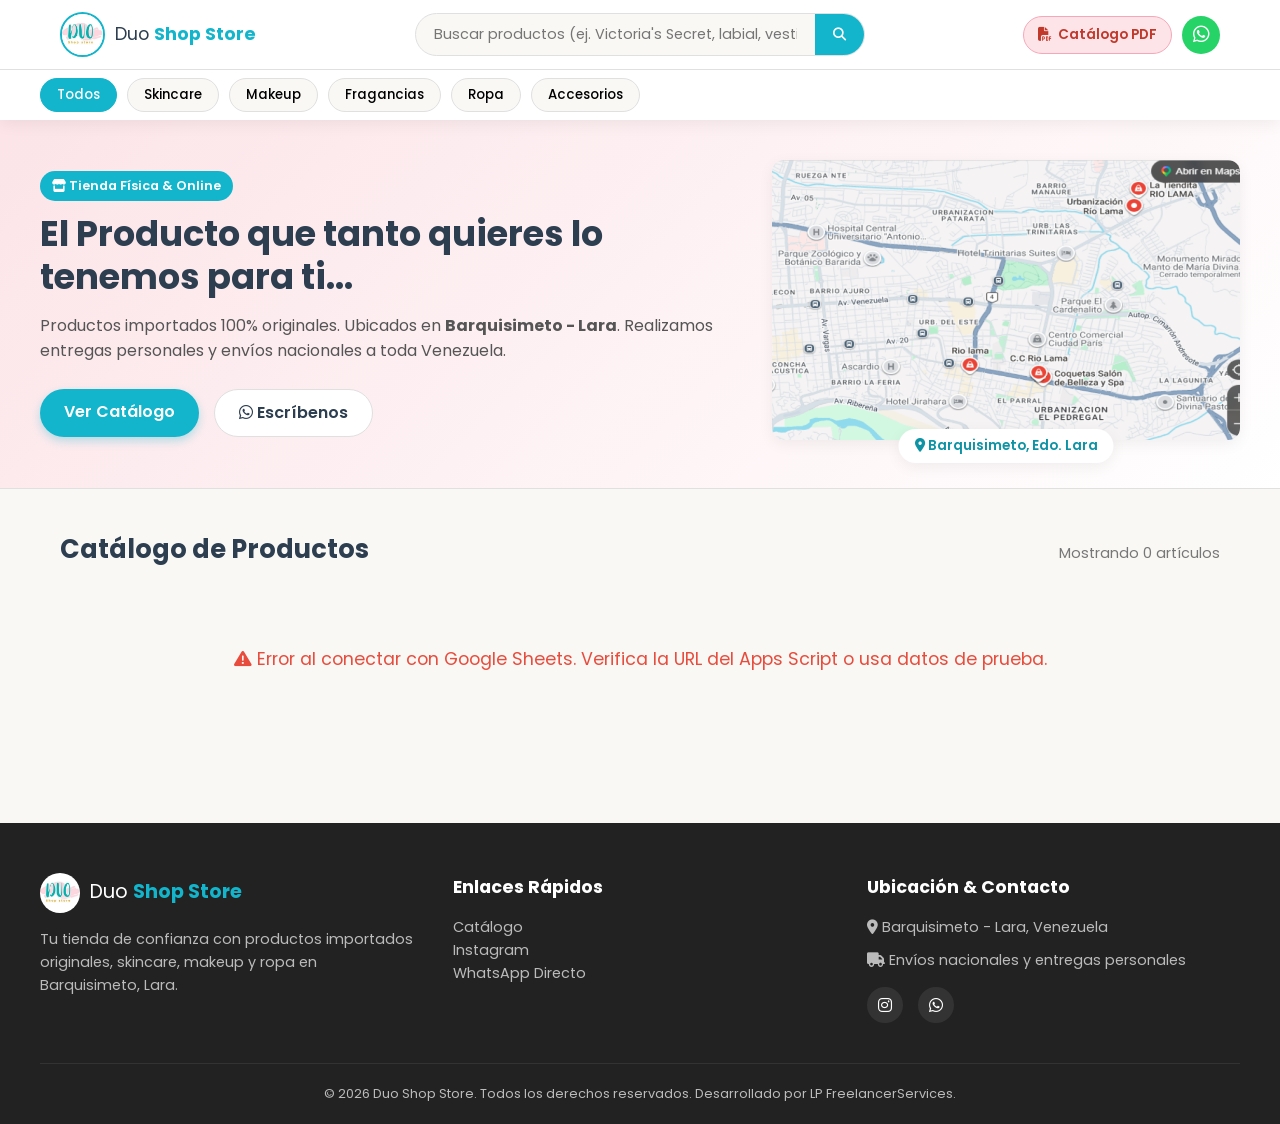
==== index.html @ 79a0f300 "Update index.html" ====
<!DOCTYPE html>
<html lang="es">
<head>
    <meta charset="UTF-8">
    <meta name="viewport" content="width=device-width, initial-scale=1.0">
    <title>Duo Shop Store | Productos Importados, Skincare, Makeup & Ropa</title>
    <meta name="description" content="Tienda física en Barquisimeto, Lara. Productos importados originales, skincare, makeup y ropa. Compra online con catálogo interactivo y atención por WhatsApp.">
    <meta name="keywords" content="Duo Shop Store, Barquisimeto, maquillaje, skincare, ropa importada, Victoria Secret, tienda online Venezuela">
    
    <!-- Open Graph / SEO -->
    <meta property="og:title" content="Duo Shop Store">
    <meta property="og:description" content="Productos importados originales, skincare, makeup y ropa en Barquisimeto.">
    <meta property="og:type" content="website">
    <meta property="og:url" content="https://ivanguillermo.github.io/duoshop">
    
    <!-- PWA Manifest & Theme -->
    <link rel="manifest" href="manifest.json">
    <meta name="theme-color" content="#12b5cb">
    <link rel="apple-touch-icon" href="icons/icon-192.png">

    <!-- Google Fonts & Icons -->
    <link href="https://fonts.googleapis.com/css2?family=Poppins:wght@300;400;500;600;700&display=swap" rel="stylesheet">
    <link rel="stylesheet" href="https://cdnjs.cloudflare.com/ajax/libs/font-awesome/6.4.0/css/all.min.css">
    
    <link rel="stylesheet" href="duoshop.css">
</head>
<body>

    <!-- HEADER -->
    <header class="site-header">
        <div class="header-container">
            <div class="logo-area">
                <a href="#">
                    <img src="./assets/duo_logo.jpg" alt="Duo Shop Store Logo" class="brand-logo">
                    <span class="brand-name">Duo <strong>Shop Store</strong></span>
                </a>
            </div>
            
            <div class="search-bar-container">
                <input type="text" id="searchInput" placeholder="Buscar productos (ej. Victoria's Secret, labial, vestido)...">
                <button id="searchBtn"><i class="fa-solid fa-magnifying-glass"></i></button>
            </div>

            <div class="header-actions">
                <button id="downloadPdfBtn" class="btn-pdf" title="Descargar Catálogo PDF">
                    <i class="fa-solid fa-file-pdf"></i> <span>Catálogo PDF</span>
                </button>
                <a href="https://wa.me/message/UOXSVOEIG73ME1" target="_blank" class="btn-whatsapp-header" title="Contacto WhatsApp">
                    <i class="fa-brands fa-whatsapp"></i>
                </a>
            </div>
        </div>

        <!-- Category Bar -->
        <nav class="category-nav">
            <div class="categories-container" id="categoryContainer">
                <button class="cat-btn active" data-category="todos">Todos</button>
                <button class="cat-btn" data-category="Skincare">Skincare</button>
                <button class="cat-btn" data-category="Makeup">Makeup</button>
                <button class="cat-btn" data-category="Fragancias">Fragancias</button>
                <button class="cat-btn" data-category="Ropa">Ropa</button>
                <button class="cat-btn" data-category="Accesorios">Accesorios</button>
            </div>
        </nav>
    </header>

    <!-- BANNER -->
    <section class="hero-banner">
        <div class="banner-content">
            <div class="banner-text">
                <span class="badge-tienda"><i class="fa-solid fa-store"></i> Tienda Física & Online</span>
                <h1>El Producto que tanto quieres lo tenemos para ti...</h1>
                <p>Productos importados 100% originales. Ubicados en <strong>Barquisimeto - Lara</strong>. Realizamos entregas personales y envíos nacionales a toda Venezuela.</p>
                <div class="banner-btns">
                    <a href="#catalogo" class="btn-primary">Ver Catálogo</a>
                    <a href="https://wa.me/message/UOXSVOEIG73ME1" target="_blank" class="btn-secondary"><i class="fa-brands fa-whatsapp"></i> Escríbenos</a>
                </div>
            </div>
            <div class="banner-image">
                <img src="./assets/ubicacion.png" alt="Productos Duo Shop">
                <div class="location-box">
                    <i class="fa-solid fa-location-dot"></i> Barquisimeto, Edo. Lara
                </div>
            </div>
        </div>
    </section>

    <!-- CATALOGO -->
    <main class="main-catalog" id="catalogo">
        <div class="catalog-header">
            <h2>Catálogo de Productos</h2>
            <p id="productCountInfo">Mostrando 0 artículos</p>
        </div>

        <!-- Grid de productos -->
        <div class="products-grid" id="productsGrid">
            <!-- Cards generadas dinámicamente -->
            <div class="loading-state">
                <i class="fa-solid fa-spinner fa-spin"></i> Cargando inventario desde Google Sheets...
            </div>
        </div>

        <!-- Paginación -->
        <div class="pagination-container" id="paginationContainer">
            <!-- Botones de paginación dinámicos -->
        </div>
    </main>

    <!-- MODAL DETALLE DE PRODUCTO -->
    <div class="product-modal" id="productModal">
        <div class="modal-overlay" id="modalOverlay"></div>
        <div class="modal-content">
            <button class="close-modal" id="closeModal">&times;</button>
            <div class="modal-grid">
                <div class="modal-img-container">
                    <img id="modalImg" src="" alt="Producto">
                </div>
                <div class="modal-details">
                    <span id="modalCategory" class="modal-cat">Categoría</span>
                    <h2 id="modalTitle">Título del Producto</h2>
                    <div class="modal-price" id="modalPrice">$0.00</div>
                    <p id="modalDesc" class="modal-desc">Descripción detallada del artículo.</p>
                    
                    <div class="modal-actions">
                        <a href="#" id="modalWaBtn" target="_blank" class="btn-wa-order">
                            <i class="fa-brands fa-whatsapp"></i> Pedir por WhatsApp
                        </a>
                    </div>
                </div>
            </div>
        </div>
    </div>

    <!-- FOOTER -->
    <footer class="site-footer">
        <div class="footer-container">
            <div class="footer-col">
                <div class="footer-brand">
                    <img src="./assets/duo_logo.jpg" alt="Logo">
                    <span>Duo <strong>Shop Store</strong></span>
                </div>
                <p>Tu tienda de confianza con productos importados originales, skincare, makeup y ropa en Barquisimeto, Lara.</p>
            </div>
            <div class="footer-col">
                <h3>Enlaces Rápidos</h3>
                <ul>
                    <li><a href="#catalogo">Catálogo</a></li>
                    <li><a href="https://www.instagram.com/duoshopstore/" target="_blank">Instagram</a></li>
                    <li><a href="https://wa.me/message/UOXSVOEIG73ME1" target="_blank">WhatsApp Directo</a></li>
                </ul>
            </div>
            <div class="footer-col">
                <h3>Ubicación & Contacto</h3>
                <p><i class="fa-solid fa-location-dot"></i> Barquisimeto - Lara, Venezuela</p>
                <p><i class="fa-solid fa-truck"></i> Envíos nacionales y entregas personales</p>
                <div class="social-links">
                    <a href="https://www.instagram.com/duoshopstore/" target="_blank"><i class="fa-brands fa-instagram"></i></a>
                    <a href="https://wa.me/message/UOXSVOEIG73ME1" target="_blank"><i class="fa-brands fa-whatsapp"></i></a>
                </div>
            </div>
        </div>
        <div class="footer-bottom">
            <p>&copy; 2026 Duo Shop Store. Todos los derechos reservados. Desarrollado por LP FreelancerServices.</p>
        </div>
    </footer>

    <script src="duoshop.js"></script>
    <script>
        if ('serviceWorker' in navigator) {
            window.addEventListener('load', () => {
                navigator.serviceWorker.register('sw.js')
                    .then(reg => console.log('ServiceWorker registrado con éxito:', reg.scope))
                    .catch(err => console.log('Error al registrar ServiceWorker:', err));
            });
        }
    </script>
</body>
</html>
---- duoshop.css ----
/* ESTILOS DUO SHOP STORE - IDENTIDAD VISUAL */
:root {
    --primary-turquoise: #12b5cb;
    --primary-turquoise-dark: #0e93a5;
    --accent-pink: #f7a8b8;
    --accent-pink-light: #fce4e8;
    --accent-gold: #f39c12;
    --dark-text: #2c3e50;
    --light-bg: #faf8f5;
    --white: #ffffff;
    --gray-border: #e0e0e0;
    --shadow: 0 4px 15px rgba(0,0,0,0.06);
    --radius: 12px;
}

* {
    box-sizing: border-box;
    margin: 0;
    padding: 0;
    font-family: 'Poppins', sans-serif;
}

body {
    background-color: var(--light-bg);
    color: var(--dark-text);
    line-height: 1.6;
}

/* HEADER */
.site-header {
    background: var(--white);
    box-shadow: var(--shadow);
    position: sticky;
    top: 0;
    z-index: 1000;
}

.header-container {
    max-width: 1200px;
    margin: 0 auto;
    padding: 12px 20px;
    display: flex;
    align-items: center;
    justify-content: space-between;
    gap: 15px;
}

.logo-area a {
    display: flex;
    align-items: center;
    gap: 10px;
    text-decoration: none;
    color: var(--dark-text);
}

.brand-logo {
    width: 45px;
    height: 45px;
    border-radius: 50%;
    object-fit: cover;
    border: 2px solid var(--primary-turquoise);
}

.brand-name {
    font-size: 1.1rem;
    font-weight: 400;
}
.brand-name strong {
    color: var(--primary-turquoise);
    font-weight: 700;
}

.search-bar-container {
    flex: 1;
    max-width: 450px;
    display: flex;
    background: var(--light-bg);
    border: 1px solid var(--gray-border);
    border-radius: 30px;
    overflow: hidden;
}

.search-bar-container input {
    flex: 1;
    border: none;
    background: transparent;
    padding: 10px 18px;
    font-size: 0.9rem;
    outline: none;
}

.search-bar-container button {
    background: var(--primary-turquoise);
    border: none;
    color: var(--white);
    padding: 0 18px;
    cursor: pointer;
    transition: background 0.2s;
}

.search-bar-container button:hover {
    background: var(--primary-turquoise-dark);
}

.header-actions {
    display: flex;
    gap: 10px;
    align-items: center;
}

.btn-pdf {
    background: var(--accent-pink-light);
    color: #c0392b;
    border: 1px solid var(--accent-pink);
    padding: 8px 14px;
    border-radius: 20px;
    font-size: 0.85rem;
    font-weight: 600;
    cursor: pointer;
    display: flex;
    align-items: center;
    gap: 6px;
    transition: all 0.2s;
}

.btn-pdf:hover {
    background: var(--accent-pink);
    color: #fff;
}

.btn-whatsapp-header {
    background: #25d366;
    color: white;
    width: 38px;
    height: 38px;
    border-radius: 50%;
    display: flex;
    align-items: center;
    justify-content: center;
    font-size: 1.2rem;
    text-decoration: none;
    transition: transform 0.2s;
}

.btn-whatsapp-header:hover {
    transform: scale(1.08);
}

/* CATEGORY NAV */
.category-nav {
    background: var(--white);
    border-top: 1px solid var(--gray-border);
    padding: 8px 20px;
    overflow-x: auto;
}

.categories-container {
    max-width: 1200px;
    margin: 0 auto;
    display: flex;
    gap: 10px;
}

.cat-btn {
    background: var(--light-bg);
    border: 1px solid var(--gray-border);
    padding: 6px 16px;
    border-radius: 20px;
    font-size: 0.85srem;
    font-weight: 500;
    cursor: pointer;
    white-space: nowrap;
    transition: all 0.2s;
}

.cat-btn.active, .cat-btn:hover {
    background: var(--primary-turquoise);
    color: var(--white);
    border-color: var(--primary-turquoise);
}

/* HERO BANNER */
.hero-banner {
    background: linear-gradient(135deg, var(--accent-pink-light) 0%, #ffffff 100%);
    padding: 40px 20px;
    border-bottom: 1px solid var(--gray-border);
}

.banner-content {
    max-width: 1200px;
    margin: 0 auto;
    display: grid;
    grid-template-columns: 1.2fr 0.8fr;
    gap: 30px;
    align-items: center;
}

.badge-tienda {
    background: var(--primary-turquoise);
    color: white;
    padding: 5px 12px;
    border-radius: 15px;
    font-size: 0.8rem;
    font-weight: 600;
    display: inline-block;
    margin-bottom: 12px;
}

.hero-banner h1 {
    font-size: 2.2rem;
    color: var(--dark-text);
    margin-bottom: 15px;
    line-height: 1.2;
}

.hero-banner p {
    font-size: 1rem;
    color: #555;
    margin-bottom: 25px;
}

.banner-btns {
    display: flex;
    gap: 15px;
}

.btn-primary {
    background: var(--primary-turquoise);
    color: white;
    padding: 10px 24px;
    border-radius: 25px;
    text-decoration: none;
    font-weight: 600;
    box-shadow: 0 4px 10px rgba(18, 181, 203, 0.3);
    transition: background 0.2s;
}

.btn-primary:hover {
    background: var(--primary-turquoise-dark);
}

.btn-secondary {
    background: white;
    color: var(--dark-text);
    border: 1px solid var(--gray-border);
    padding: 10px 24px;
    border-radius: 25px;
    text-decoration: none;
    font-weight: 600;
    transition: background 0.2s;
}

.btn-secondary:hover {
    background: #f1f1f1;
}

.banner-image {
    position: relative;
    text-align: center;
}

.banner-image img {
    max-width: 100%;
    height: 280px;
    object-fit: cover;
    border-radius: var(--radius);
    box-shadow: var(--shadow);
}

.location-box {
    position: absolute;
    bottom: -15px;
    left: 50%;
    transform: translateX(-50%);
    background: white;
    padding: 6px 16px;
    border-radius: 20px;
    font-size: 0.85rem;
    font-weight: 600;
    box-shadow: var(--shadow);
    color: var(--primary-turquoise-dark);
    white-space: nowrap;
}

/* MAIN CATALOG */
.main-catalog {
    max-width: 1200px;
    margin: 40px auto;
    padding: 0 20px;
}

.catalog-header {
    display: flex;
    justify-content: space-between;
    align-items: baseline;
    margin-bottom: 25px;
}

.catalog-header h2 {
    font-size: 1.6rem;
    color: var(--dark-text);
}

#productCountInfo {
    font-size: 0.9rem;
    color: #777;
}

/* PRODUCTS GRID */
.products-grid {
    display: grid;
    grid-template-columns: repeat(4, 1fr);
    gap: 20px;
}

@media (max-width: 900px) {
    .products-grid {
        grid-template-columns: repeat(2, 1fr);
    }
    .banner-content {
        grid-template-columns: 1fr;
    }
    .hero-banner h1 {
        font-size: 1.8rem;
    }
}

.product-card {
    background: var(--white);
    border-radius: var(--radius);
    overflow: hidden;
    box-shadow: var(--shadow);
    transition: transform 0.2s, box-shadow 0.2s;
    display: flex;
    flex-direction: column;
    cursor: pointer;
    border: 1px solid var(--gray-border);
}

.product-card:hover {
    transform: translateY(-5px);
    box-shadow: 0 8px 25px rgba(0,0,0,0.1);
}

.product-img-wrap {
    width: 100%;
    height: 200px;
    background: #f9f9f9;
    position: relative;
    overflow: hidden;
}

.product-img-wrap img {
    width: 100%;
    height: 100%;
    object-fit: cover;
    transition: transform 0.3s;
}

.product-card:hover .product-img-wrap img {
    transform: scale(1.05);
}

.product-cat-tag {
    position: absolute;
    top: 10px;
    left: 10px;
    background: rgba(18, 181, 203, 0.9);
    color: white;
    font-size: 0.7rem;
    padding: 3px 8px;
    border-radius: 10px;
    font-weight: 600;
}

.product-info {
    padding: 15px;
    display: flex;
    flex-direction: column;
    flex: 1;
}

.product-title {
    font-size: 1rem;
    font-weight: 600;
    color: var(--dark-text);
    margin-bottom: 6px;
    display: -webkit-box;
    -webkit-line-clamp: 2;
    -webkit-box-orient: vertical;
    overflow: hidden;
}

.product-desc {
    font-size: 0.82rem;
    color: #666;
    margin-bottom: 12px;
    display: -webkit-box;
    -webkit-line-clamp: 2;
    -webkit-box-orient: vertical;
    overflow: hidden;
    flex: 1;
}

.product-footer {
    display: flex;
    justify-content: space-between;
    align-items: center;
    margin-top: auto;
}

.product-price {
    font-size: 1.1rem;
    font-weight: 700;
    color: var(--primary-turquoise-dark);
}

.btn-card-detail {
    background: var(--accent-pink-light);
    color: var(--dark-text);
    border: none;
    padding: 6px 12px;
    border-radius: 15px;
    font-size: 0.75rem;
    font-weight: 600;
}

/* PAGINATION */
.pagination-container {
    display: flex;
    justify-content: center;
    gap: 8px;
    margin-top: 40px;
}

.page-btn {
    background: white;
    border: 1px solid var(--gray-border);
    padding: 8px 14px;
    border-radius: 8px;
    cursor: pointer;
    font-weight: 600;
    transition: all 0.2s;
}

.page-btn.active, .page-btn:hover {
    background: var(--primary-turquoise);
    color: white;
    border-color: var(--primary-turquoise);
}

/* MODAL */
.product-modal {
    position: fixed;
    top: 0;
    left: 0;
    width: 100%;
    height: 100%;
    display: flex;
    align-items: center;
    justify-content: center;
    z-index: 2000;
    opacity: 0;
    pointer-events: none;
    transition: opacity 0.3s;
}

.product-modal.active {
    opacity: 1;
    pointer-events: auto;
}

.modal-overlay {
    position: absolute;
    top: 0;
    left: 0;
    width: 100%;
    height: 100%;
    background: rgba(0,0,0,0.5);
}

.modal-content {
    background: white;
    width: 90%;
    max-width: 800px;
    border-radius: var(--radius);
    padding: 30px;
    position: relative;
    z-index: 2010;
    box-shadow: 0 10px 30px rgba(0,0,0,0.2);
    transform: scale(0.95);
    transition: transform 0.3s;
}

.product-modal.active .modal-content {
    transform: scale(1);
}

.close-modal {
    position: absolute;
    top: 15px;
    right: 20px;
    background: none;
    border: none;
    font-size: 1.8rem;
    cursor: pointer;
    color: #888;
}

.modal-grid {
    display: grid;
    grid-template-columns: 1fr 1fr;
    gap: 30px;
    align-items: center;
}

@media(max-width: 768px) {
    .modal-grid {
        grid-template-columns: 1fr;
    }
}

.modal-img-container img {
    width: 100%;
    height: 320px;
    object-fit: cover;
    border-radius: var(--radius);
}

.modal-cat {
    background: var(--accent-pink-light);
    color: var(--dark-text);
    padding: 4px 10px;
    border-radius: 10px;
    font-size: 0.75rem;
    font-weight: 600;
}

.modal-details h2 {
    font-size: 1.5rem;
    margin: 10px 0;
    color: var(--dark-text);
}

.modal-price {
    font-size: 1.5rem;
    font-weight: 700;
    color: var(--primary-turquoise);
    margin-bottom: 15px;
}

.modal-desc {
    font-size: 0.95rem;
    color: #555;
    margin-bottom: 25px;
}

.btn-wa-order {
    background: #25d366;
    color: white;
    text-decoration: none;
    padding: 12px 24px;
    border-radius: 25px;
    font-weight: 600;
    display: inline-flex;
    align-items: center;
    gap: 10px;
    transition: background 0.2s;
}

.btn-wa-order:hover {
    background: #1ebe57;
}

/* FOOTER */
.site-footer {
    background: #222;
    color: #bbb;
    padding: 50px 20px 20px 20px;
    margin-top: 60px;
}

.footer-container {
    max-width: 1200px;
    margin: 0 auto;
    display: grid;
    grid-template-columns: repeat(3, 1fr);
    gap: 40px;
    margin-bottom: 40px;
}

@media(max-width: 768px) {
    .footer-container {
        grid-template-columns: 1fr;
        gap: 30px;
    }
}

.footer-brand {
    display: flex;
    align-items: center;
    gap: 10px;
    color: white;
    font-size: 1.2rem;
    margin-bottom: 15px;
}

.footer-brand img {
    width: 40px;
    height: 40px;
    border-radius: 50%;
}

.footer-brand strong {
    color: var(--primary-turquoise);
}

.footer-col h3 {
    color: white;
    font-size: 1.1rem;
    margin-bottom: 15px;
}

.footer-col p, .footer-col ul {
    font-size: 0.9rem;
    margin-bottom: 10px;
}

.footer-col ul {
    list-style: none;
}

.footer-col ul li a {
    color: #bbb;
    text-decoration: none;
    transition: color 0.2s;
}

.footer-col ul li a:hover {
    color: var(--primary-turquoise);
}

.social-links {
    display: flex;
    gap: 15px;
    margin-top: 15px;
}

.social-links a {
    background: #333;
    color: white;
    width: 36px;
    height: 36px;
    border-radius: 50%;
    display: flex;
    align-items: center;
    justify-content: center;
    text-decoration: none;
    transition: background 0.2s;
}

.social-links a:hover {
    background: var(--primary-turquoise);
}

.footer-bottom {
    max-width: 1200px;
    margin: 0 auto;
    border-top: 1px solid #333;
    padding-top: 20px;
    text-align: center;
    font-size: 0.8rem;
}

.loading-state {
    grid-column: 1 / -1;
    text-align: center;
    padding: 50px;
    font-size: 1.1rem;
    color: #666;
}
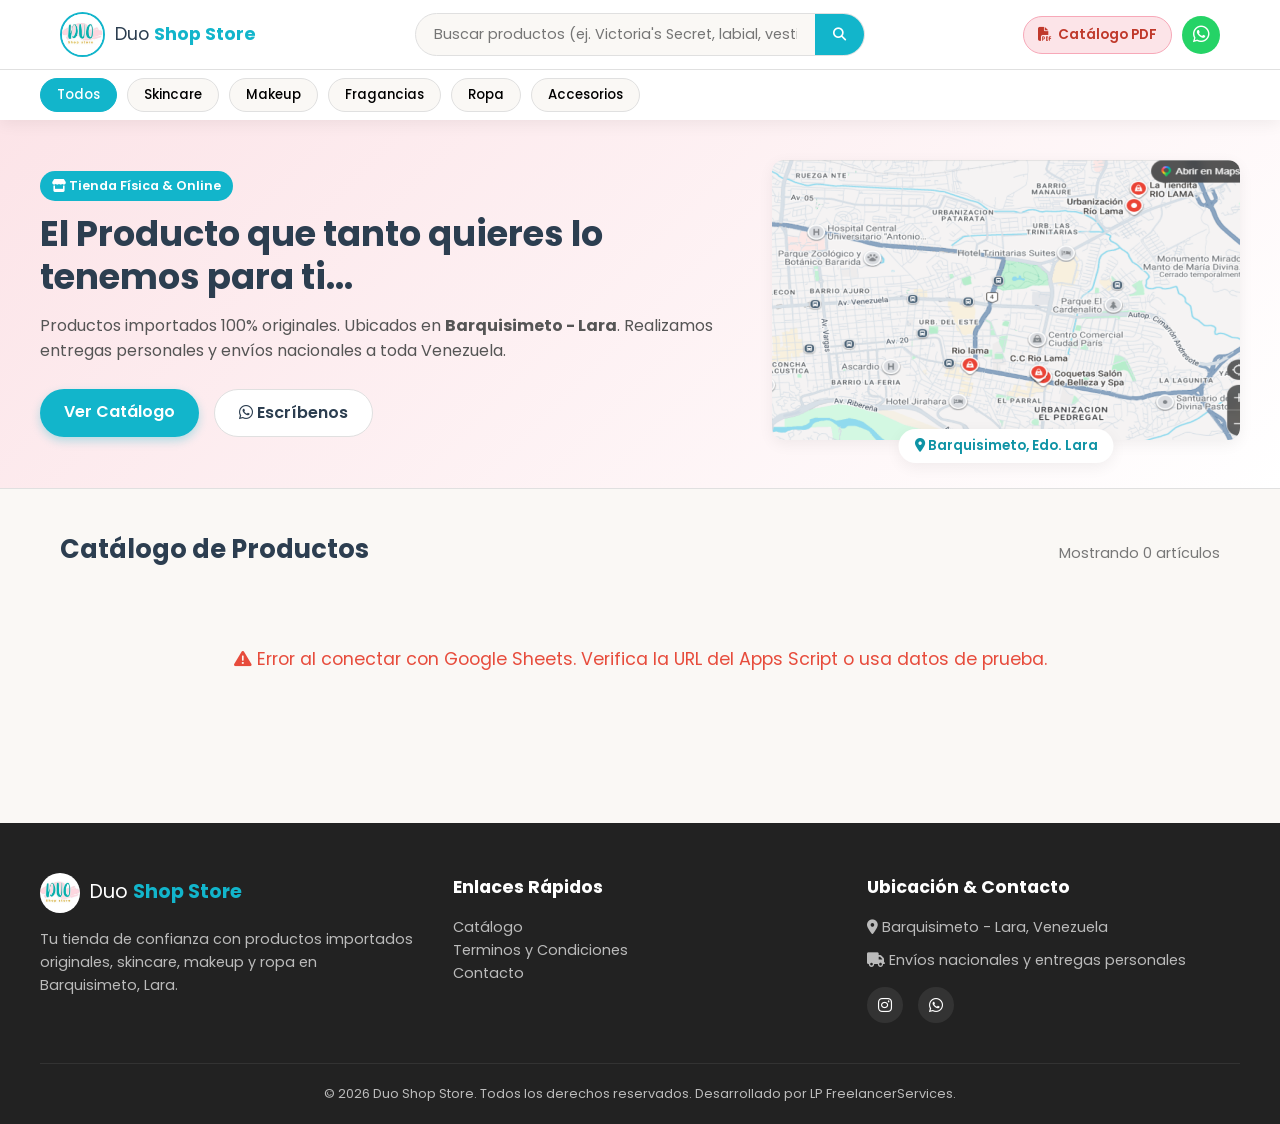
==== commit 2190c3f9: "Update footer links to new terms and contact pages" ====
--- a/index.html
+++ b/index.html
@@ -145,8 +145,8 @@
                 <h3>Enlaces Rápidos</h3>
                 <ul>
                     <li><a href="#catalogo">Catálogo</a></li>
-                    <li><a href="https://www.instagram.com/duoshopstore/" target="_blank">Instagram</a></li>
-                    <li><a href="https://wa.me/message/UOXSVOEIG73ME1" target="_blank">WhatsApp Directo</a></li>
+                    <li><a href="./terminos" target="_blank">Terminos y Condiciones</a></li>
+                    <li><a href="./contacto" target="_blank">Contacto</a></li>
                 </ul>
             </div>
             <div class="footer-col">
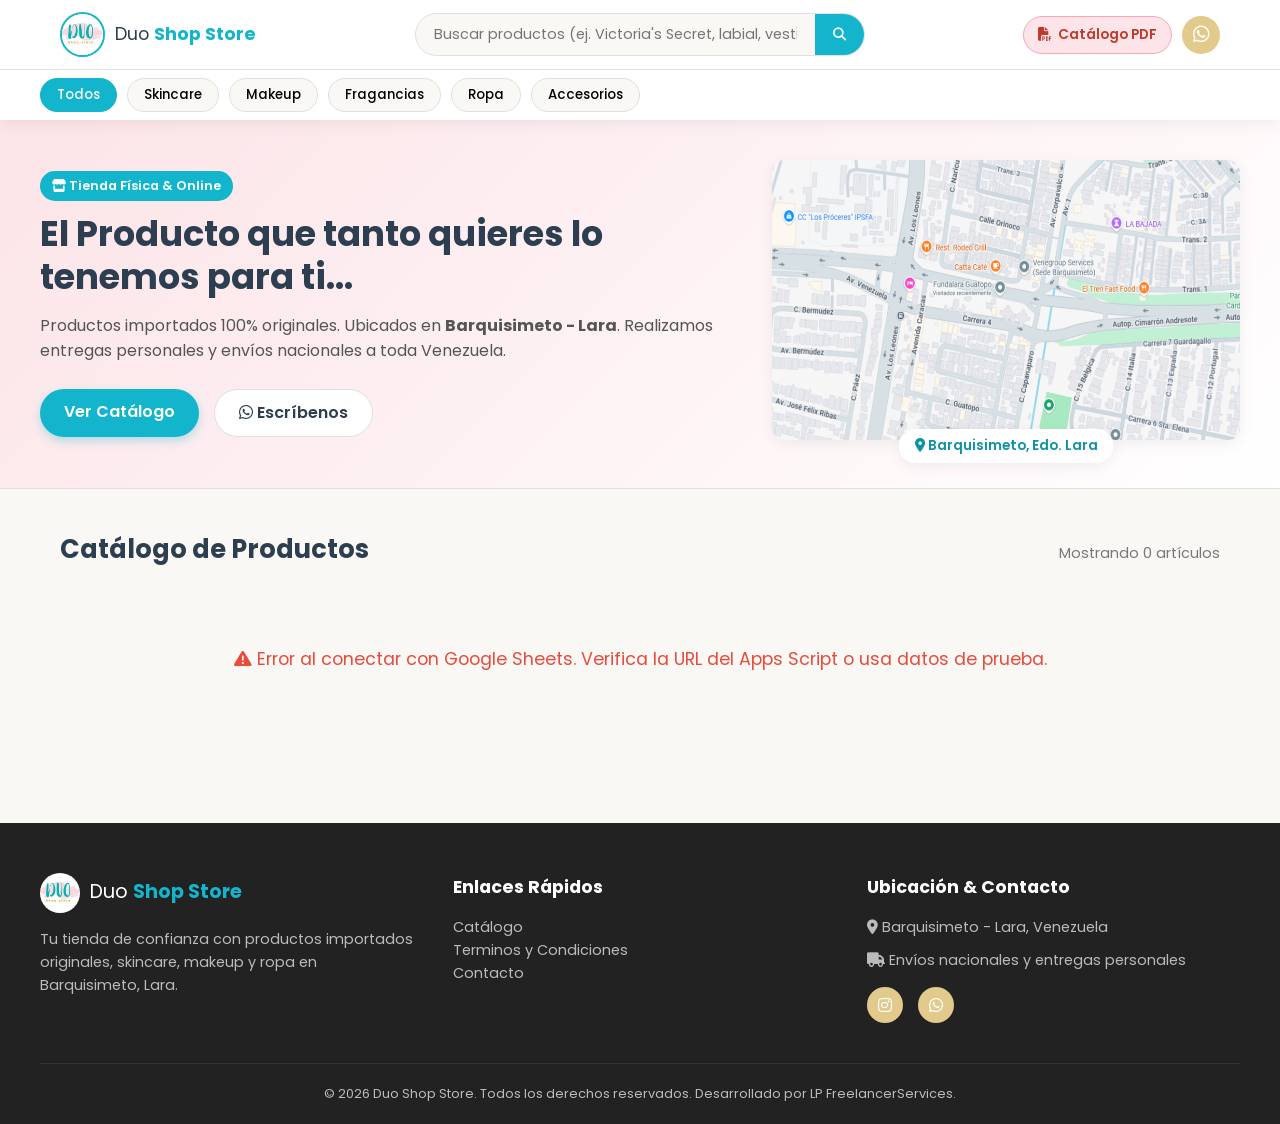
==== commit 25d777f7: "Update index.html" ====
--- a/index.html
+++ b/index.html
@@ -12,11 +12,17 @@
     <meta property="og:description" content="Productos importados originales, skincare, makeup y ropa en Barquisimeto.">
     <meta property="og:type" content="website">
     <meta property="og:url" content="https://ivanguillermo.github.io/duoshop">
+    <meta property="og:image" content="https://pstore.com.ve/assets/pstore.jpg">
+    <meta property="og:image:secure_url" content="https://pstore.com.ve/assets/pstore.jpg">
+    <meta property="og:image:type" content="image/jpeg">
+    <meta property="og:image:width" content="1200">
+    <meta property="og:image:height" content="630">
+    <meta property="og:image:alt" content="Logo de Pstore">
     
     <!-- PWA Manifest & Theme -->
     <link rel="manifest" href="manifest.json">
     <meta name="theme-color" content="#12b5cb">
-    <link rel="apple-touch-icon" href="icons/icon-192.png">
+    <link rel="apple-touch-icon" href="./assets/duo_logo.png">
 
     <!-- Google Fonts & Icons -->
     <link href="https://fonts.googleapis.com/css2?family=Poppins:wght@300;400;500;600;700&display=swap" rel="stylesheet">
--- a/duoshop.css
+++ b/duoshop.css
@@ -4,13 +4,14 @@
     --primary-turquoise-dark: #0e93a5;
     --accent-pink: #f7a8b8;
     --accent-pink-light: #fce4e8;
-    --accent-gold: #f39c12;
+    --accent-gold: #E1CA8B;
     --dark-text: #2c3e50;
     --light-bg: #faf8f5;
     --white: #ffffff;
     --gray-border: #e0e0e0;
     --shadow: 0 4px 15px rgba(0,0,0,0.06);
     --radius: 12px;
+    
 }
 
 * {
@@ -129,7 +130,7 @@
 }
 
 .btn-whatsapp-header {
-    background: #25d366;
+    background: var(--accent-gold);
     color: white;
     width: 38px;
     height: 38px;
@@ -383,7 +384,7 @@
 .product-title {
     font-size: 1rem;
     font-weight: 600;
-    color: var(--dark-text);
+    color: var(--accent-gold);
     margin-bottom: 6px;
     display: -webkit-box;
     -webkit-line-clamp: 2;
@@ -647,7 +648,7 @@
 }
 
 .social-links a {
-    background: #333;
+    background: var(--accent-gold);;
     color: white;
     width: 36px;
     height: 36px;
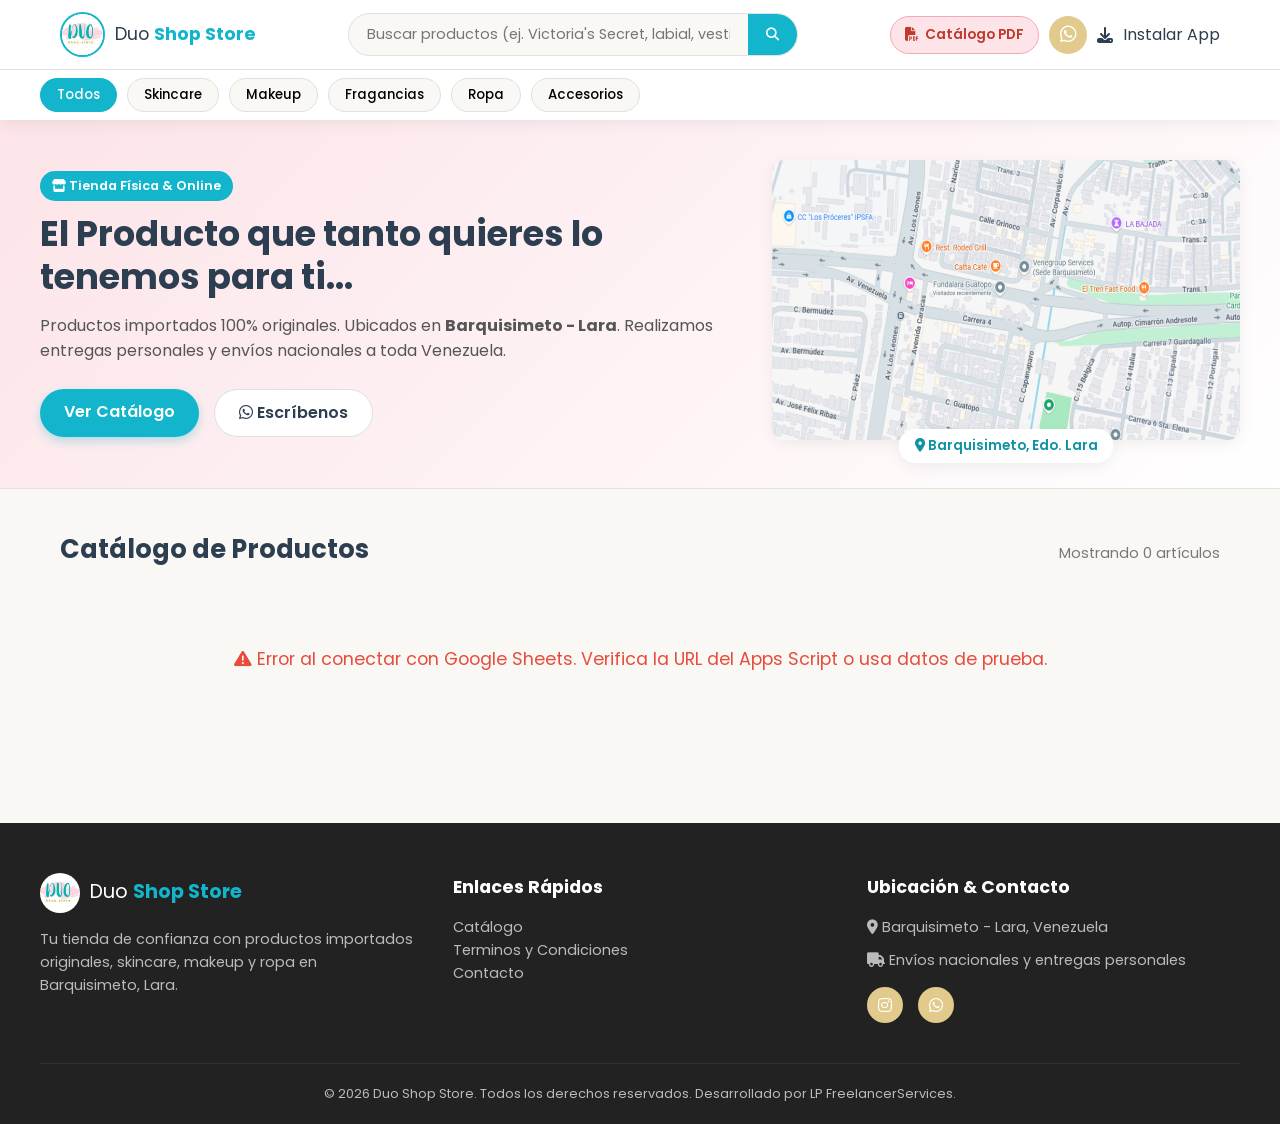
==== commit e89e3989: "Fix HTML syntax and add PWA install button" ====
--- a/index.html
+++ b/index.html
@@ -12,8 +12,8 @@
     <meta property="og:description" content="Productos importados originales, skincare, makeup y ropa en Barquisimeto.">
     <meta property="og:type" content="website">
     <meta property="og:url" content="https://ivanguillermo.github.io/duoshop">
-    <meta property="og:image" content="https://pstore.com.ve/assets/pstore.jpg">
-    <meta property="og:image:secure_url" content="https://pstore.com.ve/assets/pstore.jpg">
+    <meta property="og:image" content="./assets/duo_logo.jpg">
+    <meta property="og:image:secure_url" content="./assets/duo_logo.jpg">
     <meta property="og:image:type" content="image/jpeg">
     <meta property="og:image:width" content="1200">
     <meta property="og:image:height" content="630">
@@ -22,7 +22,7 @@
     <!-- PWA Manifest & Theme -->
     <link rel="manifest" href="manifest.json">
     <meta name="theme-color" content="#12b5cb">
-    <link rel="apple-touch-icon" href="./assets/duo_logo.png">
+    <link rel="apple-touch-icon" href="./assets/duo_logo.jpg">
 
     <!-- Google Fonts & Icons -->
     <link href="https://fonts.googleapis.com/css2?family=Poppins:wght@300;400;500;600;700&display=swap" rel="stylesheet">
@@ -53,7 +53,10 @@
                 </button>
                 <a href="https://wa.me/message/UOXSVOEIG73ME1" target="_blank" class="btn-whatsapp-header" title="Contacto WhatsApp">
                     <i class="fa-brands fa-whatsapp"></i>
-                </a>
+                </a
+                <button id="pwaInstallBtn" class="btn-pdf" style="display: none; background: #12b5cb; color: #fff; border-color: #0e93a5;">
+                     <i class="fa-solid fa-download"></i> <span>Instalar App</span>
+                </button>
             </div>
         </div>
 
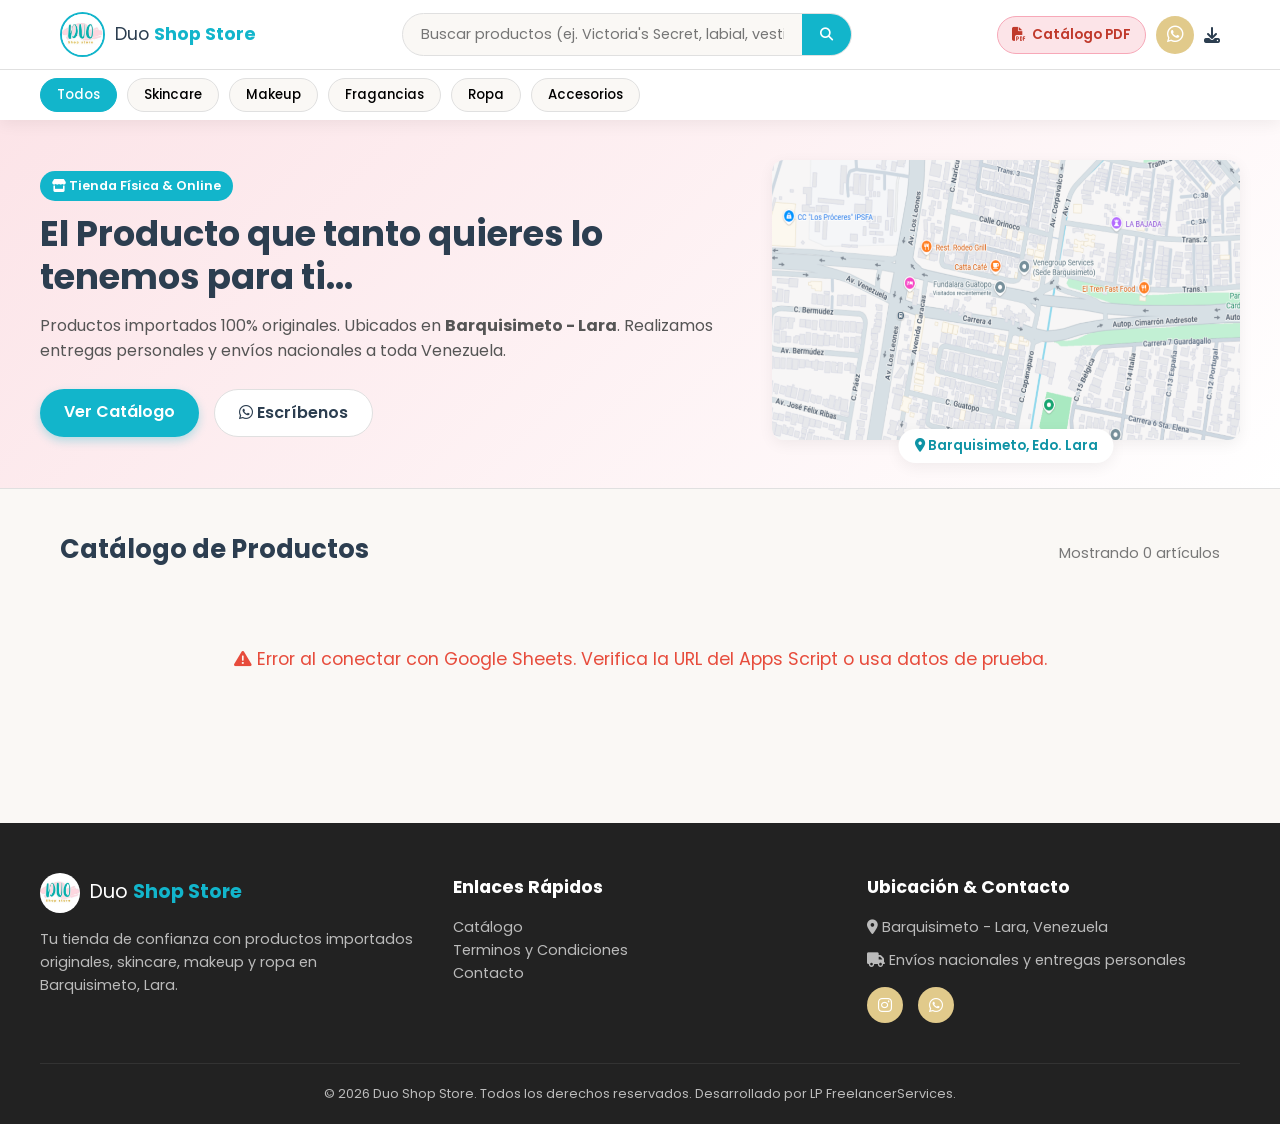
==== commit f37c206a: "Fix button HTML structure in index.html" ====
--- a/index.html
+++ b/index.html
@@ -55,7 +55,7 @@
                     <i class="fa-brands fa-whatsapp"></i>
                 </a
                 <button id="pwaInstallBtn" class="btn-pdf" style="display: none; background: #12b5cb; color: #fff; border-color: #0e93a5;">
-                     <i class="fa-solid fa-download"></i> <span>Instalar App</span>
+                     <i class="fa-solid fa-download"></i>
                 </button>
             </div>
         </div>
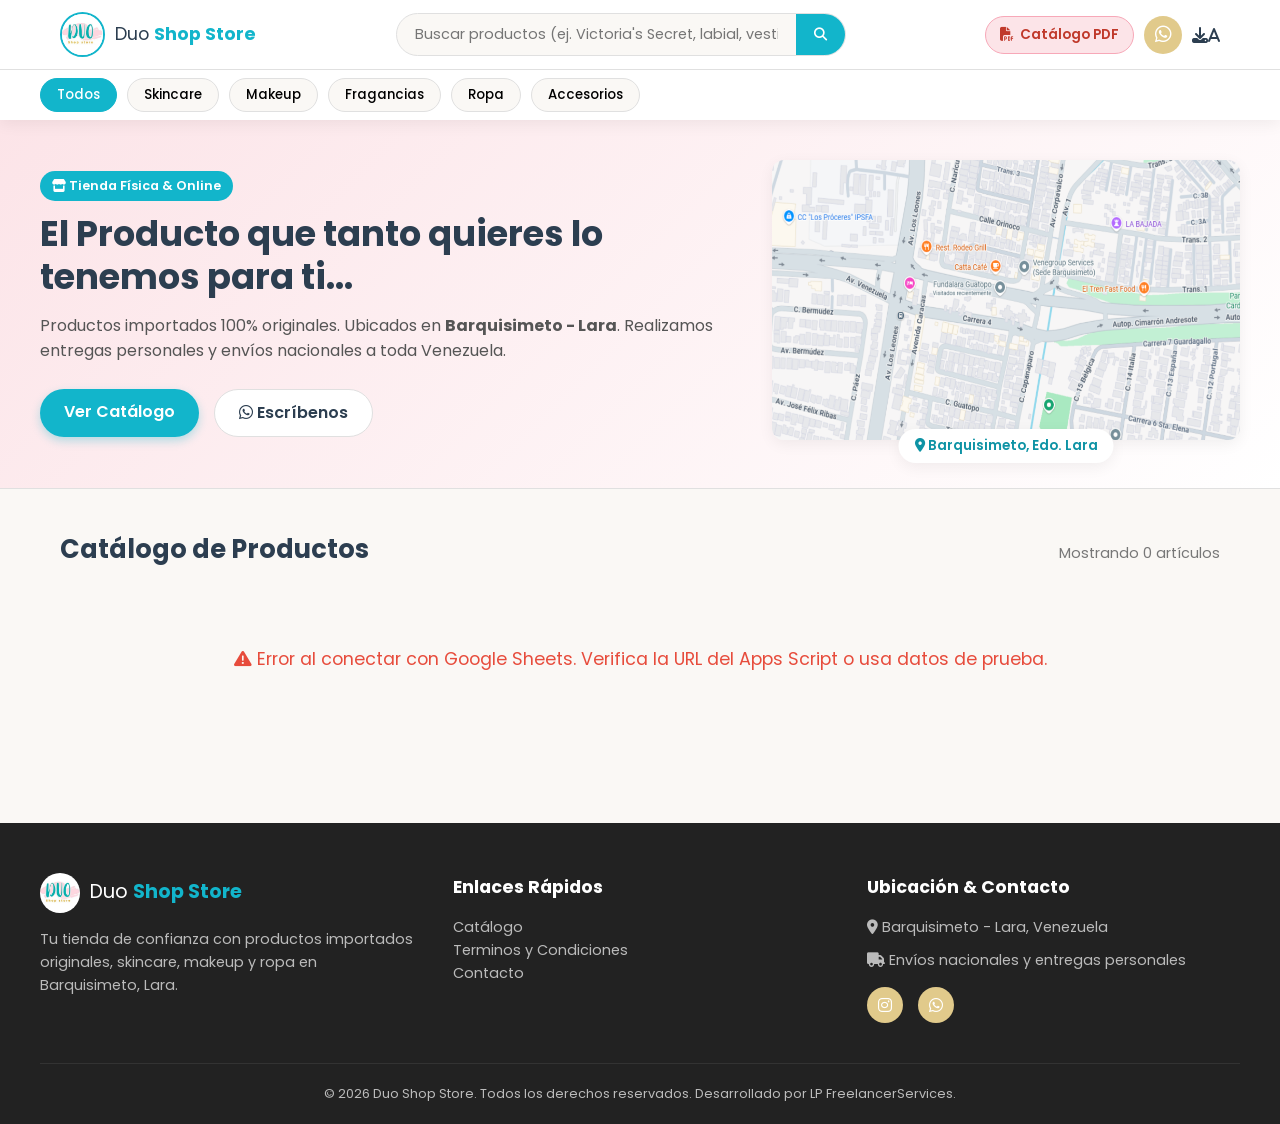
==== commit 50c21176: "Fix icon markup in button element" ====
--- a/index.html
+++ b/index.html
@@ -55,7 +55,7 @@
                     <i class="fa-brands fa-whatsapp"></i>
                 </a
                 <button id="pwaInstallBtn" class="btn-pdf" style="display: none; background: #12b5cb; color: #fff; border-color: #0e93a5;">
-                     <i class="fa-solid fa-download"></i>
+                     <i class="fa-solid fa-download">a</i>
                 </button>
             </div>
         </div>
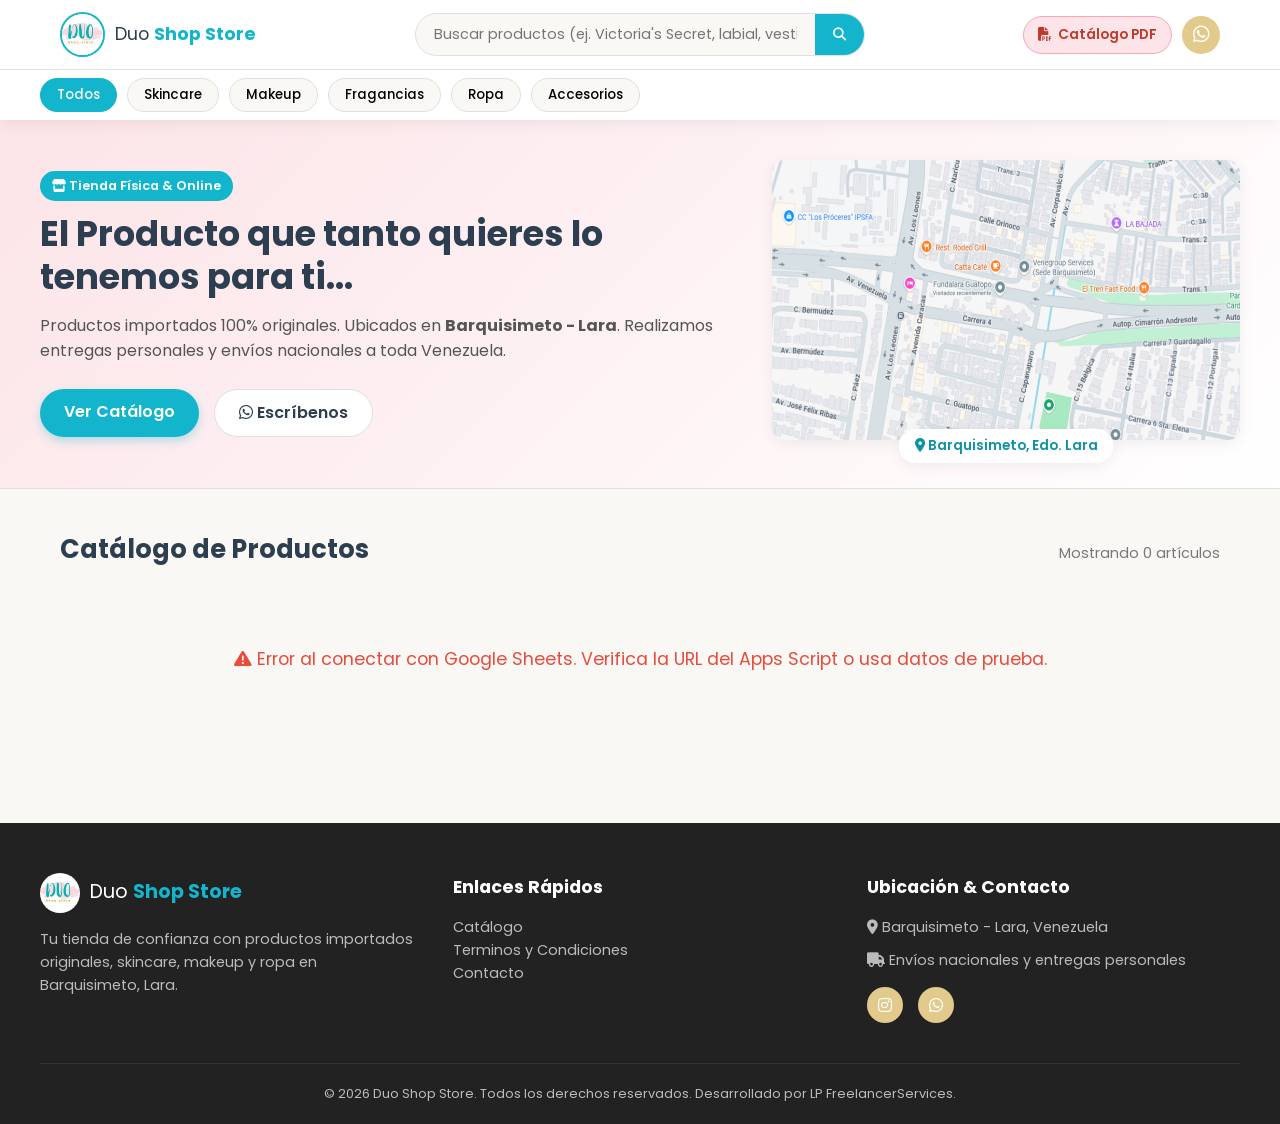
==== commit f60b09d3: "Fix duplicate button and anchor tag closure Removed duplicate pwaInstallBtn button and fixed a missi" ====
--- a/index.html
+++ b/index.html
@@ -48,15 +48,15 @@
             </div>
 
             <div class="header-actions">
+                <button id="pwaInstallBtn" class="btn-pdf" style="display: none; background: #12b5cb; color: #fff; border-color: #0e93a5;">
+                     <i class="fa-solid fa-download">a</i>
+                </button>
                 <button id="downloadPdfBtn" class="btn-pdf" title="Descargar Catálogo PDF">
                     <i class="fa-solid fa-file-pdf"></i> <span>Catálogo PDF</span>
                 </button>
                 <a href="https://wa.me/message/UOXSVOEIG73ME1" target="_blank" class="btn-whatsapp-header" title="Contacto WhatsApp">
                     <i class="fa-brands fa-whatsapp"></i>
-                </a
-                <button id="pwaInstallBtn" class="btn-pdf" style="display: none; background: #12b5cb; color: #fff; border-color: #0e93a5;">
-                     <i class="fa-solid fa-download">a</i>
-                </button>
+                </a>
             </div>
         </div>
 
